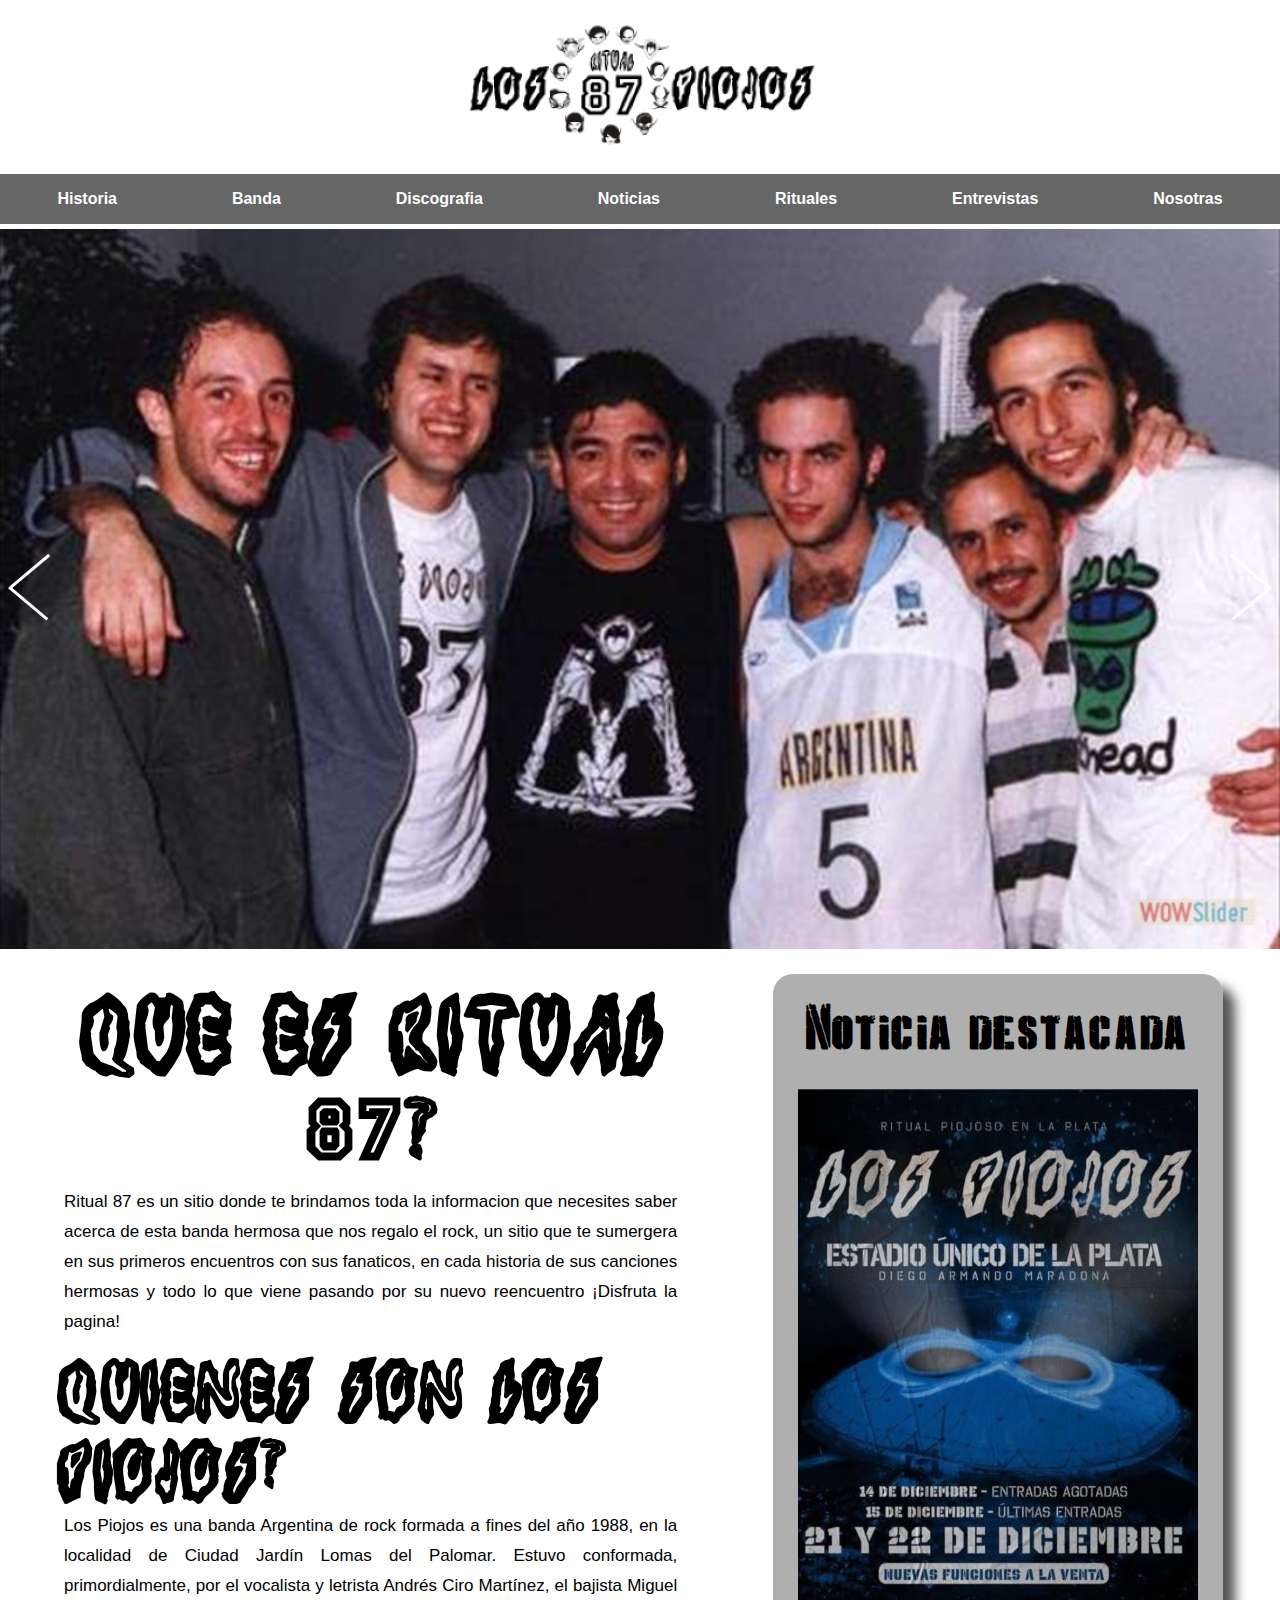
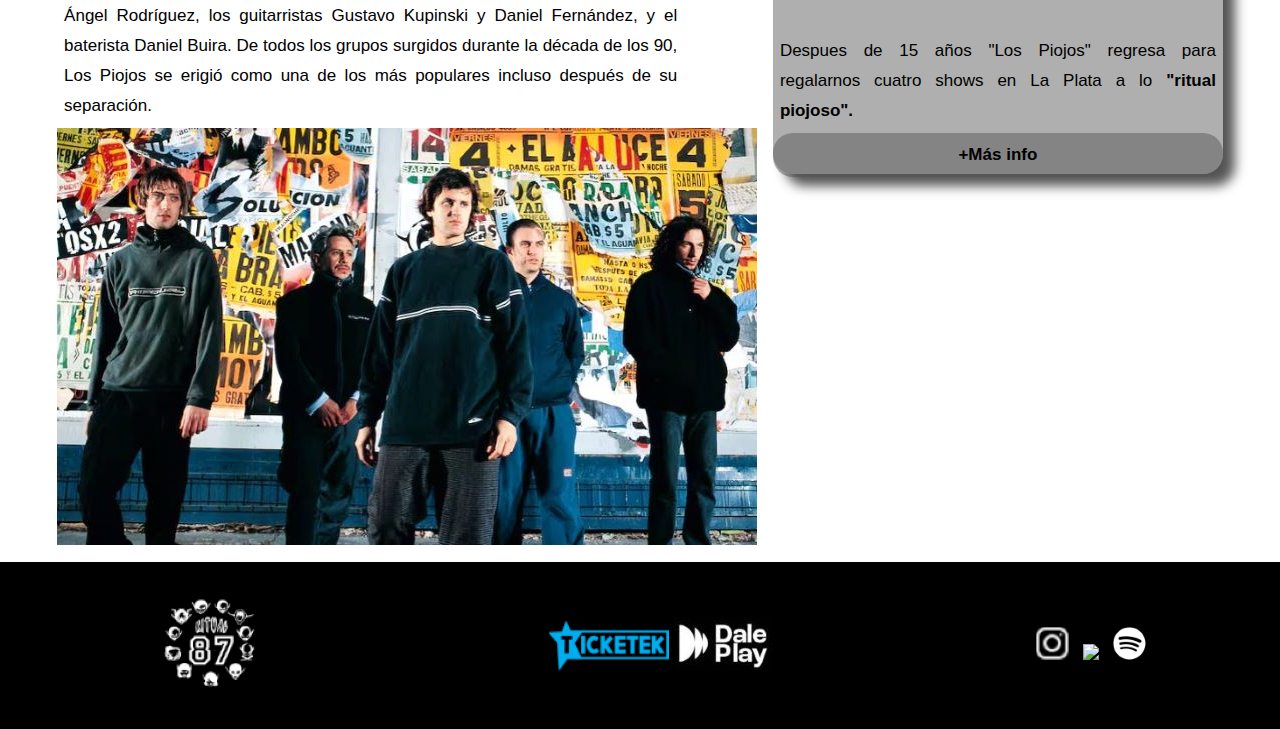
==== index.html @ 70a9d6fd "Add files via upload" ====
<!DOCTYPE html>
<html lang="es">
 <head> 
    <!-- Start WOWSlider.com HEAD section -->
		<link rel="stylesheet" type="text/css" href="engine1/style.css" />
		<script type="text/javascript" src="engine1/jquery.js"></script>
	<!-- End WOWSlider.com HEAD section -->
	<link href="estilos.css" rel="stylesheet" type="text/css">
	<link rel="icon" href="imagenes/logo/favicon2.ico">
	<meta charset="utf-8">
	<link rel="stylesheet" href="https://cdn.jsdelivr.net/npm/bootstrap-icons@1.11.3/font/bootstrap-icons.min.css">
	<title>Ritual 87-Inicio</title>
 </head>
 <body>
	<header>
	  <div class="uno">
		<div class="logo">
			<img src="imagenes/logo/logo2.png">
	    </div>
	  </div>
		<nav>
			<a href="historia.html">Historia</a>
			<a href="banda.html">Banda</a>
			<a href="discografia.html">Discografia</a>
			<a href="noticia.html">Noticias</a>
            <a href="ritual.html">Rituales</a>
            <a href="entrevistas.html">Entrevistas</a>
            <a href="nosotras.html">Nosotras</a> 			
			
		</nav>
	</header>
	<main>
    <section>
	<!-- Start WOWSlider.com BODY section -->
		<div id="wowslider-container1">
		<div class="ws_images"><ul>
		<li><img src="data1/images/maradonalospiojos.jpg" alt="" title="" id="wows1_0"/></li>
		<li><img src="data1/images/piojos1.jpg" alt="" title="" id="wows1_1"/></li>
		<li><img src="data1/images/piojos2.jpg" alt="" title="" id="wows1_2"/></li>
		<li><img src="data1/images/piojos3.jpg" alt="" title="" id="wows1_3"/></li>
		<li><img src="data1/images/recipiojoso.jpg" alt="" title="" id="wows1_4"/></li>
		</ul></div>
		</div>	
		<script type="text/javascript" src="engine1/wowslider.js"></script>
		<script type="text/javascript" src="engine1/script.js"></script>
	<!-- End WOWSlider.com BODY section -->
	  </section>
	   <aside>
	 <div class="info">
	    <h1>Que es ritual 87?</h1>
		<p>Ritual 87 es un sitio donde te brindamos toda la informacion que necesites saber acerca de esta banda 
		hermosa que nos regalo el rock, un sitio que te sumergera en sus primeros encuentros con sus fanaticos, 
		en cada historia de sus canciones hermosas 
		y todo lo que viene pasando por su nuevo reencuentro ¡Disfruta la pagina! </p>
		<h2>Quienes son los piojos?</h2>
		<p>Los Piojos es una banda Argentina de rock formada a fines del año 1988, en la localidad de Ciudad Jardín Lomas del Palomar.
		Estuvo conformada, primordialmente, por el vocalista y letrista Andrés Ciro Martínez, el bajista Miguel Ángel Rodríguez,
		los guitarristas Gustavo Kupinski y Daniel Fernández, y el baterista Daniel Buira. De todos los grupos surgidos durante 
		la década de los 90, Los Piojos se erigió como una de los más populares incluso después de su separación.</p> 
		<a href="https://youtu.be/IYLvpmd6HSY" target="_blanck"><img src="imagenes/banda/piojos.jpg"></a>
		
	</div>
	<div class="noti">
	    <h3>Noticia destacada</h3>
		<a href="https://admin.ticketek.com.ar/los-piojos/estadio-unico-diego-armando-maradona" title="comprar" target="_blanck"><img src="imagenes/noticia.jpg"></a>
		<p>Despues de 15 años "Los Piojos" regresa para regalarnos cuatro shows en La Plata a lo <strong>"ritual piojoso".</strong></p>
		<div class="mas"> <a href="noticia.html"><p>+Más info</p></a></div>
    </div>
	 </aside>
	</main>
    <footer>
		<div class="logo">
			<img src="imagenes/logo/logo3.png">
	    </div>
		<div class="sponsor">
			<img src="imagenes/promocion/tik.png">
			<img src="imagenes/promocion/dale.jpg">
	    </div>
		<div class="social">
			<a href="https://www.instagram.com/lospiojosoficial/" target="_blanck"><img src="imagenes/social/ig2.png"></a>
			<a href="https://x.com/piojosoficial?mx=2" target="_blanck"><img src="imagenes/social/twitter2.jpg"></a>
			<a href="https://open.spotify.com/intl-es/artist/0SnyKkoyBaB2fG8IJH4xmU?si=3-xsGi4MS5iKCGPTHKS7Hw" target="_blanck"><img src="imagenes/social/spotify2.png"></a>
		</div>
	</footer>
 </body>
</html>
---- engine1/style.css ----
/*
 *	generated by WOW Slider 9.0
 *	template Stream
 */
@import url(https://fonts.googleapis.com/css?family=PT+Sans&subset=latin,latin-ext);
#wowslider-container1 { 
	display: table;
	zoom: 1; 
	position: relative;
	width: 100%;
	max-width: 100%;
	max-height:720px;
	margin:5px auto 12.5px;
	z-index:90;
	text-align:left; /* reset align=center */
	font-size: 10px;
	text-shadow: none; /* fix some user styles */

	/* reset box-sizing (to boostrap friendly) */
	-webkit-box-sizing: content-box;
	-moz-box-sizing: content-box;
	box-sizing: content-box; 
}
* html #wowslider-container1{ width:1280px }
#wowslider-container1 .ws_images ul{
	position:relative;
	width: 10000%; 
	height:100%;
	left:0;
	list-style:none;
	margin:0;
	padding:0;
	border-spacing:0;
	overflow: visible;
	/*table-layout:fixed;*/
}
#wowslider-container1 .ws_images ul li{
	position: relative;
	width:1%;
	height:100%;
	line-height:0; /*opera*/
	overflow: hidden;
	float:left;
	/*font-size:0;*/
	padding:0 0 0 0 !important;
	margin:0 0 0 0 !important;
}

#wowslider-container1 .ws_images{
	position: relative;
	left:0;
	top:0;
	height:100%;
	max-height:720px;
	max-width: 100%;
	vertical-align: top;
	border:none;
	overflow: hidden;
}
#wowslider-container1 .ws_images ul a{
	width:100%;
	height:100%;
	max-height:720px;
	display:block;
	color:transparent;
}
#wowslider-container1 img{
	max-width: none !important;
}
#wowslider-container1 .ws_images .ws_list img,
#wowslider-container1 .ws_images > div > img{
	width:100%;
	border:none 0;
	max-width: none;
	padding:0;
	margin:0;
}
#wowslider-container1 .ws_images > div > img {
	max-height:720px;
}

#wowslider-container1 .ws_images iframe {
	position: absolute;
	z-index: -1;
}

#wowslider-container1 .ws-title > div {
	display: inline-block !important;
}

#wowslider-container1 a{ 
	text-decoration: none; 
	outline: none; 
	border: none; 
}

#wowslider-container1  .ws_bullets { 
	float: left;
	position:absolute;
	z-index:70;
}
#wowslider-container1  .ws_bullets div{
	position:relative;
	float:left;
	font-size: 0px;
}
/* compatibility with Joomla styles */
#wowslider-container1  .ws_bullets a {
	line-height: 0;
}

#wowslider-container1  .ws_script{
	display:none;
}
#wowslider-container1 sound, 
#wowslider-container1 object{
	position:absolute;
}

/* prevent some of users reset styles */
#wowslider-container1 .ws_effect {
	position: static;
	width: 100%;
	height: 100%;
}

#wowslider-container1 .ws_photoItem {
	border: 2em solid #fff;
	margin-left: -2em;
	margin-top: -2em;
}
#wowslider-container1 .ws_cube_side {
	background: #A6A5A9;
}


#wowslider-container1.ws_gestures {
	cursor: -webkit-grab;
	cursor: -moz-grab;
	cursor: url("[data-uri]"), move;
}
#wowslider-container1.ws_gestures.ws_grabbing {
	cursor: -webkit-grabbing;
	cursor: -moz-grabbing;
	cursor: url("[data-uri]"), move;
}

/* hide controls when video start play */
#wowslider-container1.ws_video_playing .ws_bullets,
#wowslider-container1.ws_video_playing .ws_fullscreen,
#wowslider-container1.ws_video_playing .ws_next,
#wowslider-container1.ws_video_playing .ws_prev {
	display: none;
}


/* youtube/vimeo buttons */
#wowslider-container1 .ws_video_btn {
	position: absolute;
	display: none;
	cursor: pointer;
	top: 0;
	left: 0;
	width: 100%;
	height: 100%;
	z-index: 55;
}
#wowslider-container1 .ws_video_btn.ws_youtube,
#wowslider-container1 .ws_video_btn.ws_vimeo {
	display: block;
}
#wowslider-container1 .ws_video_btn div {
	position: absolute;
	background-image: url(./playvideo.png);
	background-size: 200%;
	top: 50%;
	left: 50%;
	width: 7em;
	height: 5em;
	margin-left: -3.5em;
	margin-top: -2.5em;
}
#wowslider-container1 .ws_video_btn.ws_youtube div {
	background-position: 0 0;
}
#wowslider-container1 .ws_video_btn.ws_youtube:hover div {
	background-position: 100% 0;
}
#wowslider-container1 .ws_video_btn.ws_vimeo div {
	background-position: 0 100%;
}
#wowslider-container1 .ws_video_btn.ws_vimeo:hover div {
	background-position: 100% 100%;
}

#wowslider-container1 .ws_playpause.ws_hide {
	display: none !important;
}
#wowslider-container1  .ws_bullets { 
	padding: 15px 0; 
}
#wowslider-container1 .ws_bullets a { 
	width:12px;
	height:12px;
	border-radius: 50%;
	background: #34495E;
	float: left; 
	text-indent: -4000px; 
	position:relative;
	margin-left:5px;
	color:transparent;
}
#wowslider-container1 .ws_bullets a.ws_selbull{
	background: #ffffff;
	color:#ffffff;
}
#wowslider-container1 a.ws_next, #wowslider-container1 a.ws_prev {
	position: absolute;
	top: 50%;
	height: 7em;
	margin-top: -3.5em;
	width: 5em;
	z-index: 60;
}
#wowslider-container1 a.ws_next{
	right:0;
}

#wowslider-container1 a.ws_next span i:after,
#wowslider-container1 a.ws_next span b:after,
#wowslider-container1 a.ws_next span i:before,
#wowslider-container1 a.ws_next span b:before,
#wowslider-container1 a.ws_prev span i:after,
#wowslider-container1 a.ws_prev span b:after,
#wowslider-container1 a.ws_prev span i:before,
#wowslider-container1 a.ws_prev span b:before{
	content: '';
	position: absolute;
	width: 100%;
	height: .3em;
	background: #ffffff;
	top: 3.2em;
	-webkit-transition: .3s all ease-in-out;
	transition: .3s all ease-in-out;

	/* Fix  */
	-webkit-backface-visibility: hidden;
	backface-visibility: hidden;
	outline: 1px solid transparent;
}
#wowslider-container1 a.ws_next span b:after,
#wowslider-container1 a.ws_next span b:before,
#wowslider-container1 a.ws_prev span b:after,
#wowslider-container1 a.ws_prev span b:before{
	background: #34495E;
	width: 0;
}
#wowslider-container1 a.ws_next span i:after,
#wowslider-container1 a.ws_next span b:after,
#wowslider-container1 a.ws_prev span i:after,
#wowslider-container1 a.ws_prev span b:after{
	-webkit-transform: rotate(40deg);
	-ms-transform: rotate(40deg);
	transform: rotate(40deg);
}
#wowslider-container1 a.ws_next span i:before,
#wowslider-container1 a.ws_next span b:before,
#wowslider-container1 a.ws_prev span i:before,
#wowslider-container1 a.ws_prev span b:before{
	-webkit-transform: rotate(-40deg);
	-ms-transform: rotate(-40deg);
	transform: rotate(-40deg);
}

#wowslider-container1 a.ws_prev span i:after,
#wowslider-container1 a.ws_prev span i:before,
#wowslider-container1 a.ws_prev span b:after,
#wowslider-container1 a.ws_prev span b:before{
	-webkit-transform-origin: 0 0;
	-ms-transform-origin: 0 0;
	transform-origin: 0 0;
	left: 1em;
}
#wowslider-container1 a.ws_next span i:after,
#wowslider-container1 a.ws_next span i:before,
#wowslider-container1 a.ws_next span b:after,
#wowslider-container1 a.ws_next span b:before{
	-webkit-transform-origin: 100% 0;
	-ms-transform-origin: 100% 0;
	transform-origin: 100% 0;
	right: 1em;
}

#wowslider-container1 a.ws_next:hover span i:before,
#wowslider-container1 a.ws_next:hover span b:before,
#wowslider-container1 a.ws_prev:hover span i:before,
#wowslider-container1 a.ws_prev:hover span b:before{
	-webkit-transform: rotate(-30deg);
	-ms-transform: rotate(-30deg);
	transform: rotate(-30deg);
}
#wowslider-container1 a.ws_next:hover span i:after,
#wowslider-container1 a.ws_next:hover span b:after,
#wowslider-container1 a.ws_prev:hover span i:after,
#wowslider-container1 a.ws_prev:hover span b:after{
	-webkit-transform: rotate(30deg);
	-ms-transform: rotate(30deg);
	transform: rotate(30deg);
}
#wowslider-container1 a.ws_prev:hover span b:after,
#wowslider-container1 a.ws_prev:hover span b:before,
#wowslider-container1 a.ws_next:hover span b:after,
#wowslider-container1 a.ws_next:hover span b:before{
	width:100%;
}

/*playpause*/
#wowslider-container1 .ws_playpause {
    position: absolute;
    width: 3em;
    height: 2em;
    top: 1.5em;
    left: 0.5em;
    z-index: 59;
}

#wowslider-container1 .ws_pause span i, #wowslider-container1 .ws_pause span b{
	position: absolute;
  	width: 0.2em;
  	height: 2em;
  	background: #ffffff;
	-webkit-transition: background 300ms ease-in-out;
	transition: background 300ms ease-in-out;
}

#wowslider-container1 .ws_pause span i{
	left: 1.4em;
}

#wowslider-container1 .ws_pause span b{
	left: 2.1em;
}


#wowslider-container1 .ws_play span{
	border: solid transparent;
	position: absolute;
  	pointer-events: none;
	border-left-color: #ffffff;
	border-width: 10px;
	top: 0;
	left: 1.4em;
	-webkit-transition:  border-left-color 300ms ease-in-out;
	transition:  border-left-color 300ms ease-in-out;
}

#wowslider-container1 .ws_pause:hover span i, #wowslider-container1 .ws_pause:hover span b{
	background: #34495E;
}
#wowslider-container1 .ws_play:hover span{
	border-left-color: #34495E;
}
/* bottom center */
#wowslider-container1  .ws_bullets {
    bottom: 0px;
	left:50%;
}
#wowslider-container1  .ws_bullets div{
	left:-50%;
}
#wowslider-container1 .ws_bulframe span {
	visibility: visible;
	opacity: 1;
	position: absolute;
	width: 0;
	height: 0;
	border-left: 5px solid transparent;
	border-right: 5px solid transparent;
	border-top: 5px solid #ffffff;
	bottom: -5px;
	margin-left: -5px;
	left: 50%;
}#wowslider-container1 .ws-title{
	position: absolute;
	font: 1.8em 'PT Sans', sans-serif;	
	margin-right:10em;
	z-index: 50;
    color: #34495E;
	background: none;
	padding: 30px;
	bottom: 0px;
	top: auto;
	opacity: 1;
}
#wowslider-container1 .ws-title div,#wowslider-container1 .ws-title span{
	display:inline-block;
	background-color:#ffffff;
}
#wowslider-container1 .ws-title div{
	display:block;
	margin-top:0.5em;
	font-size: 0.8em;
	line-height: 1.15em;
	padding: 5px 20px;
}
#wowslider-container1 .ws-title span{
	font-size: 1.6em;
	padding: 10px 20px;
}#wowslider-container1 .ws_images > ul{
	animation: wsBasic 20s infinite;
	-moz-animation: wsBasic 20s infinite;
	-webkit-animation: wsBasic 20s infinite;
}
@keyframes wsBasic{0%{left:-0%} 10%{left:-0%} 20%{left:-100%} 30%{left:-100%} 40%{left:-200%} 50%{left:-200%} 60%{left:-300%} 70%{left:-300%} 80%{left:-400%} 90%{left:-400%} }
@-moz-keyframes wsBasic{0%{left:-0%} 10%{left:-0%} 20%{left:-100%} 30%{left:-100%} 40%{left:-200%} 50%{left:-200%} 60%{left:-300%} 70%{left:-300%} 80%{left:-400%} 90%{left:-400%} }
@-webkit-keyframes wsBasic{0%{left:-0%} 10%{left:-0%} 20%{left:-100%} 30%{left:-100%} 40%{left:-200%} 50%{left:-200%} 60%{left:-300%} 70%{left:-300%} 80%{left:-400%} 90%{left:-400%} }


* html #wowslider-container1 .ws_shadow{/*ie6*/
	background:none;
	filter:progid:DXImageTransform.Microsoft.AlphaImageLoader( src='engine1//bg.png', sizingMethod='scale');
}
*+html #wowslider-container1 .ws_shadow{/*ie7*/
	background:none;
	filter:progid:DXImageTransform.Microsoft.AlphaImageLoader( src='engine1//bg.png', sizingMethod='scale');
}
#wowslider-container1 .ws_bullets  a img{
	text-indent:0;
	display:block;
	bottom:15px;
	left:-43px;
	visibility:hidden;
	position:absolute;
    border: 5px solid #FFFFFF;
	max-width:none;
}
#wowslider-container1 .ws_bullets a:hover img{
	visibility:visible;
}

#wowslider-container1 .ws_bulframe div div{
	height:48px;
	overflow:visible;
	position:relative;
}
#wowslider-container1 .ws_bulframe div {
	left:0;
	overflow:hidden;
	position:relative;
	width:85px;
	background-color:#FFFFFF;
}
#wowslider-container1  .ws_bullets .ws_bulframe{
	display:none;
	bottom:18px;
	margin-left:6px;
	overflow:visible;
	position:absolute;
	cursor:pointer;
    border: 0px solid #FFFFFF;
}#wowslider-container1 .ws_bulframe div div{
	height: auto;
}

@media all and (max-width:760px) {
	#wowslider-container1 .ws_fullscreen {
		display: block;
	}
}
@media all and (max-width:400px){
	#wowslider-container1 .ws_controls,
	#wowslider-container1 .ws_bullets,
	#wowslider-container1 .ws_thumbs{
		display: none
	}
}
---- estilos.css ----
@font-face{
      font-family:piojos;
	  src :url("fuentes/piojos.ttf");
}
@font-face{
      font-family:kripton;
	  src :url("fuentes/kripton.ttf");
}
@font-face{
      font-family:PROGRESS PERSONAL USE;
	  src :url("fuentes/PROGRESS PERSONAL USE.ttf");
}
*{
	margin:0;
}
body{
	margin:0;
}
header{
	display:flex;
	height:auto;
	margin:auto;
	align-items: center;
	justify-content: space-around;
	flex-direction: column;
}
main {
    display: flex;
	flex-direction: row;
	align-items: center;
	justify-content: space-around;
}
h1{
	font-family:piojos;
	text-align:center;
	font-size:90px;
	
}
.social img{
	padding:5px;
}
.logo{
	margin:21px;
}
.uno{
	display:flex;
	flex-direction:row;
	align-items: center;
}
nav{
	display:flex;
	height:50px;
	justify-content: space-around;
	align-items: center;
	width:100%;
	margin:auto;
	background-color:#666;
	
}
nav a:link, nav a:visited{
	font-family:sans-serif;
	font-size:16px;
	font-weight:bold;
	text-decoration:none;
	transition:color 1s;
	color:white;
}
nav a:hover{
	color:black;
	font-size:20px;
}
main{
	display:flex; 
	flex-direction:column; 
	align-items: center;
}
section{
	width:100%;
	height:auto;
	display:flex;
	flex-direction: column;
}
section img{
	    width:100%;
		margin:auto;
		height:auto;
}
aside{
	width:98%;
	height:auto;
	display:flex;
	margin:auto;
	padding:1%;
	flex-direction: row; 
	justify-content: space-around;
}
.noti{
	width:450px;
	height:800px;
	display:flex;
	flex-direction: column;
	background-color:#55555578;
	border-radius:20px;
	box-shadow:12px 12px 12px #555;
	
}
.noti img{
	height:auto;
	margin:25px;
	
}
h2{
	font-size:70px;
	font-family:piojos;
}
.h2{
	font-family:PROGRESS PERSONAL USE;
	font-size:70px;
}
p{
	font-size:17px;
	line-height:30px;
	padding:7px;
	text-align:justify;
	font-family:sans-serif;
	
}
.mas a:hover{
	color:white;
	font-size:20px;
	font-family:sans-serif;
}
.mas a:link, a:visited{
	color:black;
	font-size:16px;
	font-weight:bold;
	text-decoration:none;
	transition:color 1s;
	font-family:sans-serif;
}
.info{
	width:50%;
	height:auto;
	
}
h3{
	font-family:kripton;
	font-size:30px;
	text-align:center;
}
.mas p{
	height:auto;
	text-align:center;
	font-family:sans-serif;
	
}
.mas{
	background-color:#55555578;
	border-radius:20px
    
}	
footer{
	background-color:black;
	display:flex;
	flex-direction: row; 
	justify-content: space-around;
	align-items: center;
}
.discografia{
	display:flex;
	flex-direction: column;
	margin:20px;
}
.discos{
	padding: 5%;
	display:flex;
	flex-direction:row;
	flex-wrap: wrap;
	justify-content:center;
}
.historia{
    display:flex;
    flex-direction: row;
    align-items:center;
	justify-content: space-around;
}
.img{
    height:auto;
	margin:40px;
	width:40%;
	display:flex;
	flex-direction: column;
	justify-content: space-around;
	align-items: center;
	align-content: space-around;
}
.img img{
	  margin:12%;
}

.texto{
	display:flex;
	flex-direction:column;
	width:60%;
	height:auto;
	margin:2%;
}
.texto p{
	line-height:30px;
	padding:7px;
	text-align:justify;
	font-family:sans-serif;
}
.tarjetita h3{
	font-size:15px;
	text-align:center;
	font-family:sans-serif;
	margin:2%;
}
.tarjetita{
	border-style: solid;
	border-color:#b7b6b68a;
	border-radius:20px;
	margin:6px;
	padding:1%;
	text-align:center;
	display:flex;
	flex-direction: column;
	width:20%;
	height:auto;
	align-items:center;
}
.noticias{
	display:flex;
	width:100%;
	height:auto;
	flex-direction: row;
	justify-content: space-around;
	align-items: center;
}
.banner img{
	width:100%;
	height:auto;
}
.contenedor{
	display:flex;
	flex-direction: row;
	align-items: flex-start;
	justify-content: space-around;
	flex-wrap: nowrap;
	align-content: space-around;
}
/* From Uiverse.io by joe-watson-sbf */ 
.flip-card {
  background-color: transparent;
  width: 254px;
  height: 254px;
  perspective: 1000px;
  font-family: sans-serif;
  margin:40px;
}

.title {
  font-size: 1.5em;
  font-weight: 900;
  text-align: center;
  margin: 0;
}

.flip-card-inner {
  position: relative;
  width: 100%;
  height: 100%;
  text-align: center;
  transition: transform 0.8s;
  transform-style: preserve-3d;
}

.flip-card:hover .flip-card-inner {
  transform: rotateY(180deg);
}

.flip-card-front, .flip-card-back {
  box-shadow: 0 8px 14px 0 black;
  position: absolute;
  display: flex;
  flex-direction: column;
  justify-content: center;
  width: 100%;
  height: 100%;
  -webkit-backface-visibility: hidden;
  backface-visibility: hidden;
  border: 1px solid #57535100;
  border-radius: 1rem;
}
.flip-card-front img{
	 width: 254px;
	 border-radius: 1rem;
  height: 254px;
}
.flip-card-front {
  background: linear-gradient(120deg, #f7f7f7 60%, rgb(255 255 255) 88%, rgb(255 255 255) 40%, rgb(0 0 0 / 0%) 48%);
  color: coral;
}

.flip-card-back {
  background: linear-gradient(120deg, #f7f7f7 60%, rgb(255 255 255) 88%, rgb(255 255 255) 40%, rgb(0 0 0 / 0%) 48%);
  color: #000000;
  transform: rotateY(180deg);
}
.show img{
	width:40%;
	height:auto;
	margin:50px;
}

.flip-card-back a:link, a:visited{
	font-family:sans-serif;
	font-size:16px;
	font-weight:bold;
	text-decoration:none;
	transition:font-size 1s;
	color:black;
}
.flip-card-back a:hover{
	font-size:20px;
}

.contenedor2{
	display:flex;
	flex-direction: row;
	justify-content: space-around;
	align-items: center;
}
.text{
	width:40%;
	height:auto;
}
.flip-card-back p{
	font-family:sans-serif;
}
iframe{
 margin:12px;
}

/* From Uiverse.io by vamsidevendrakumar */ 
.card {
  width: 400px;
  height: 300px;
  margin:10px;
}

.card-inner {
  width: 100%;
  height: 100%;
  position: relative;
  transform-style: preserve-3d;
  transition: transform 0.999s;
}

.card:hover .card-inner {
  transform: rotateY(180deg);
}

.card-front,
.card-back {
  position: absolute;
  width: 100%;
  height: 100%;
  backface-visibility: hidden;
}

.card-front {
  background-color: black;
  color: #fff;
  font-family:piojos;
  display: flex;
  align-items: center;
  border-radius: 10px;
  justify-content: center;
  font-size: 24px;
  transform: rotateY(0deg);
}
.card-front p{
	font-size:25px;
	font-family:sans-serif;
}
.card-back {
  background-image:url(imagenes/fondo.jpg);
  color: #fff;
  display: flex;
  align-items: center;
  border-radius: 10px;
  justify-content: center;
  font-size: 24px;
  transform: rotateY(180deg);
}
.card-back p{
	font-family:sans-serif;
	font-weight:bold;
}
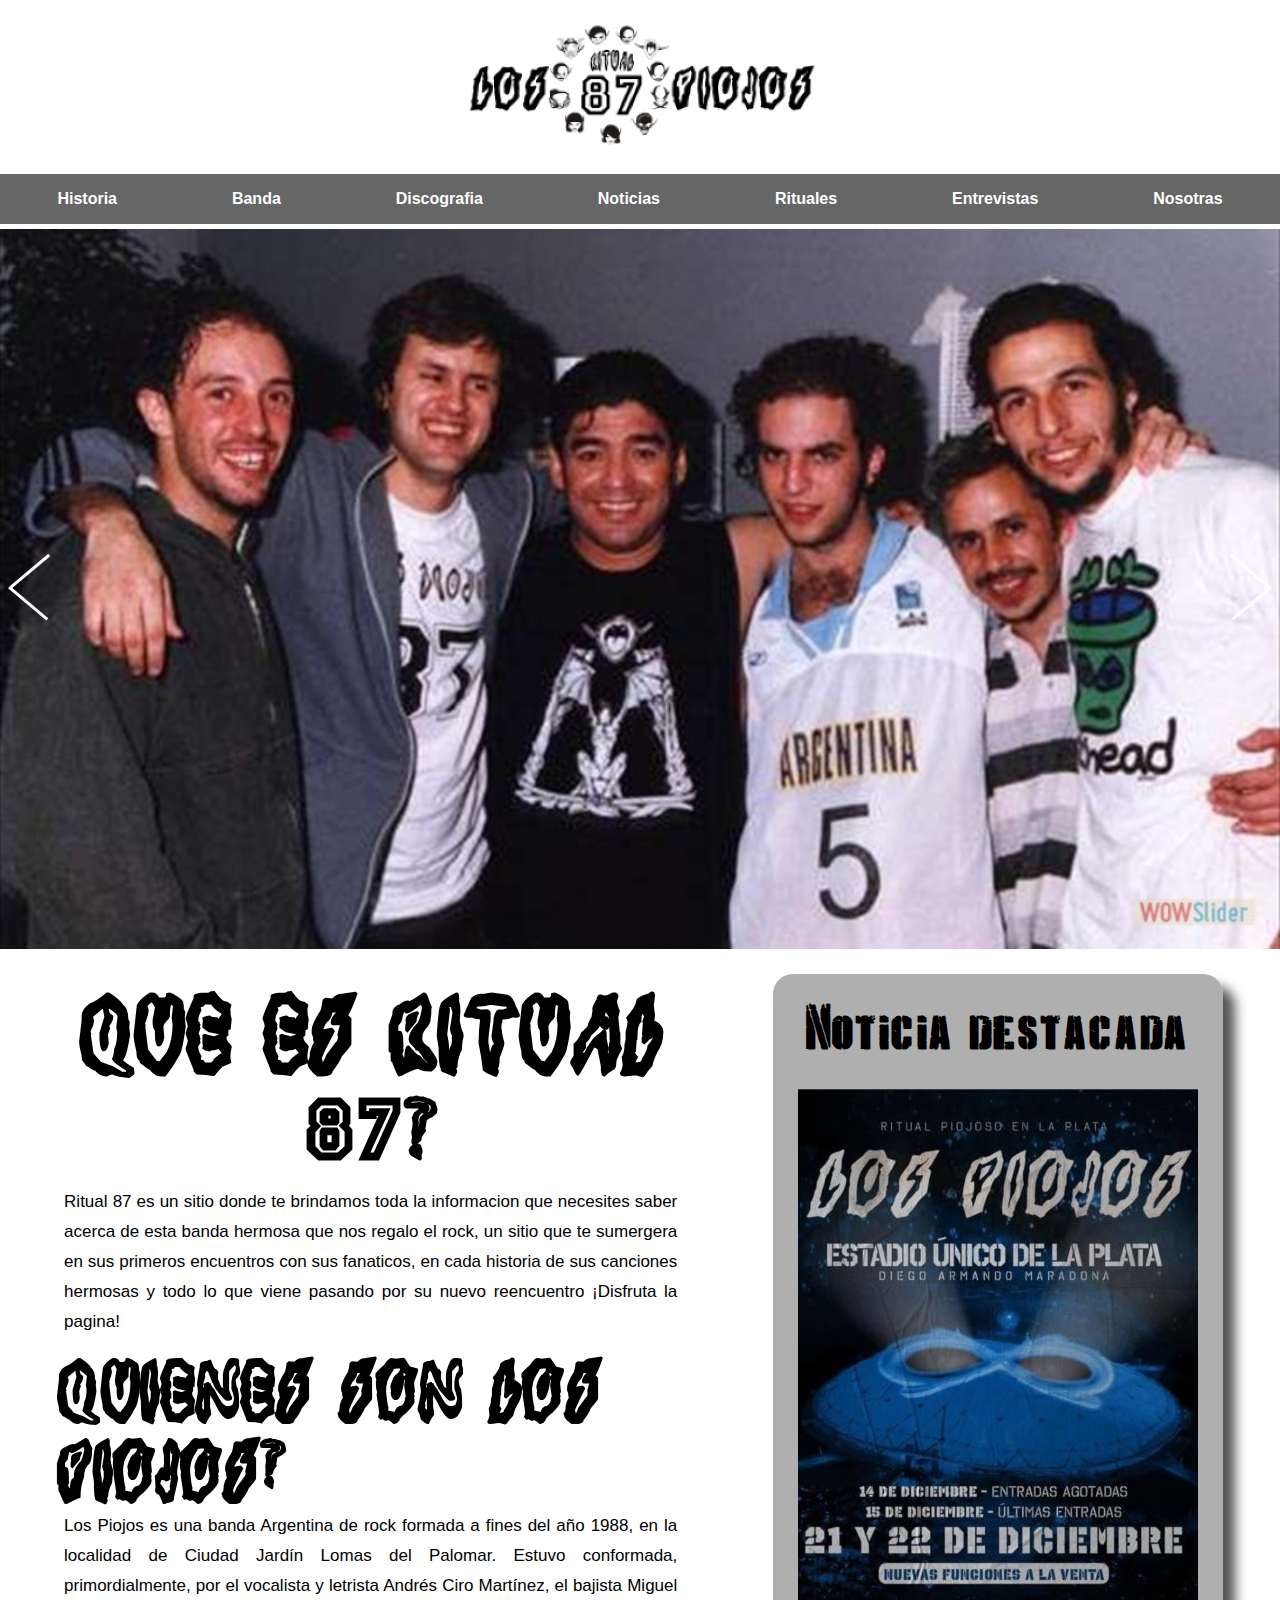
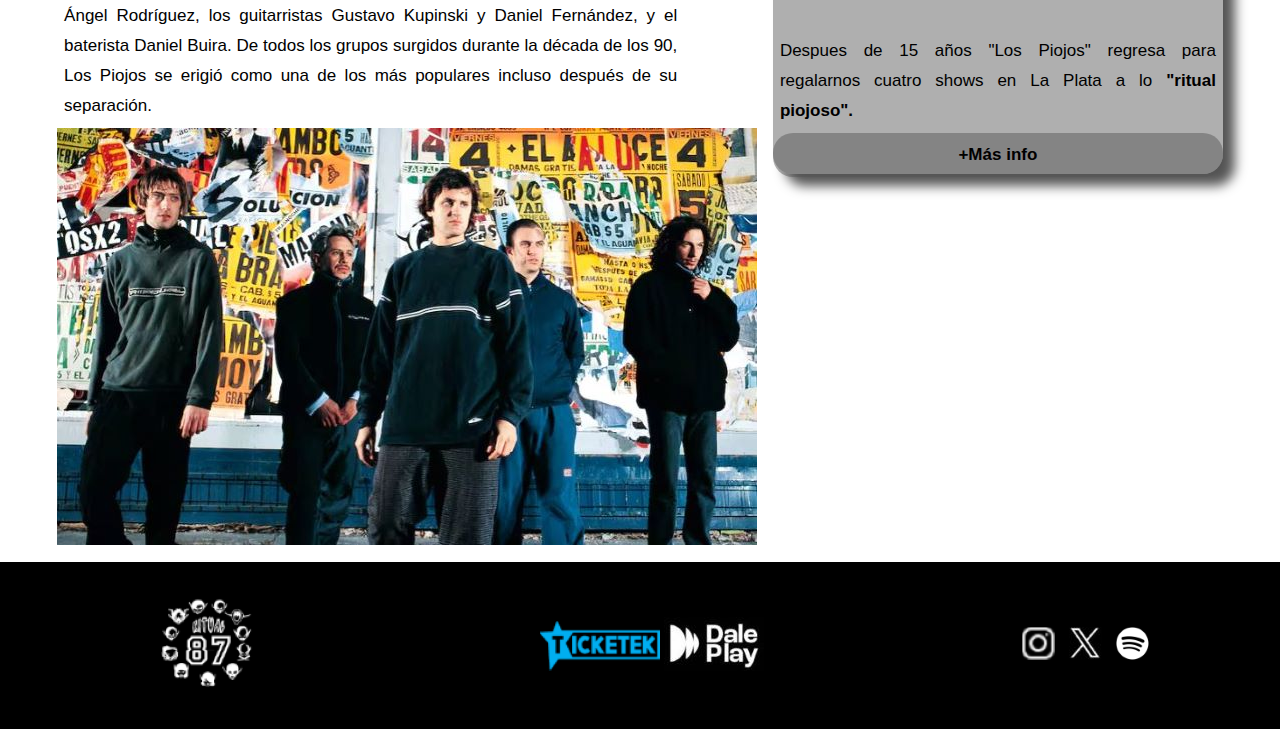
==== commit c521ad68: "Update index.html" ====
--- a/index.html
+++ b/index.html
@@ -78,7 +78,7 @@
 	    </div>
 		<div class="social">
 			<a href="https://www.instagram.com/lospiojosoficial/" target="_blanck"><img src="imagenes/social/ig2.png"></a>
-			<a href="https://x.com/piojosoficial?mx=2" target="_blanck"><img src="imagenes/social/twitter2.jpg"></a>
+			<a href="https://x.com/piojosoficial?mx=2" target="_blanck"><img src="imagenes/social/twitter2.JPG"></a>
 			<a href="https://open.spotify.com/intl-es/artist/0SnyKkoyBaB2fG8IJH4xmU?si=3-xsGi4MS5iKCGPTHKS7Hw" target="_blanck"><img src="imagenes/social/spotify2.png"></a>
 		</div>
 	</footer>
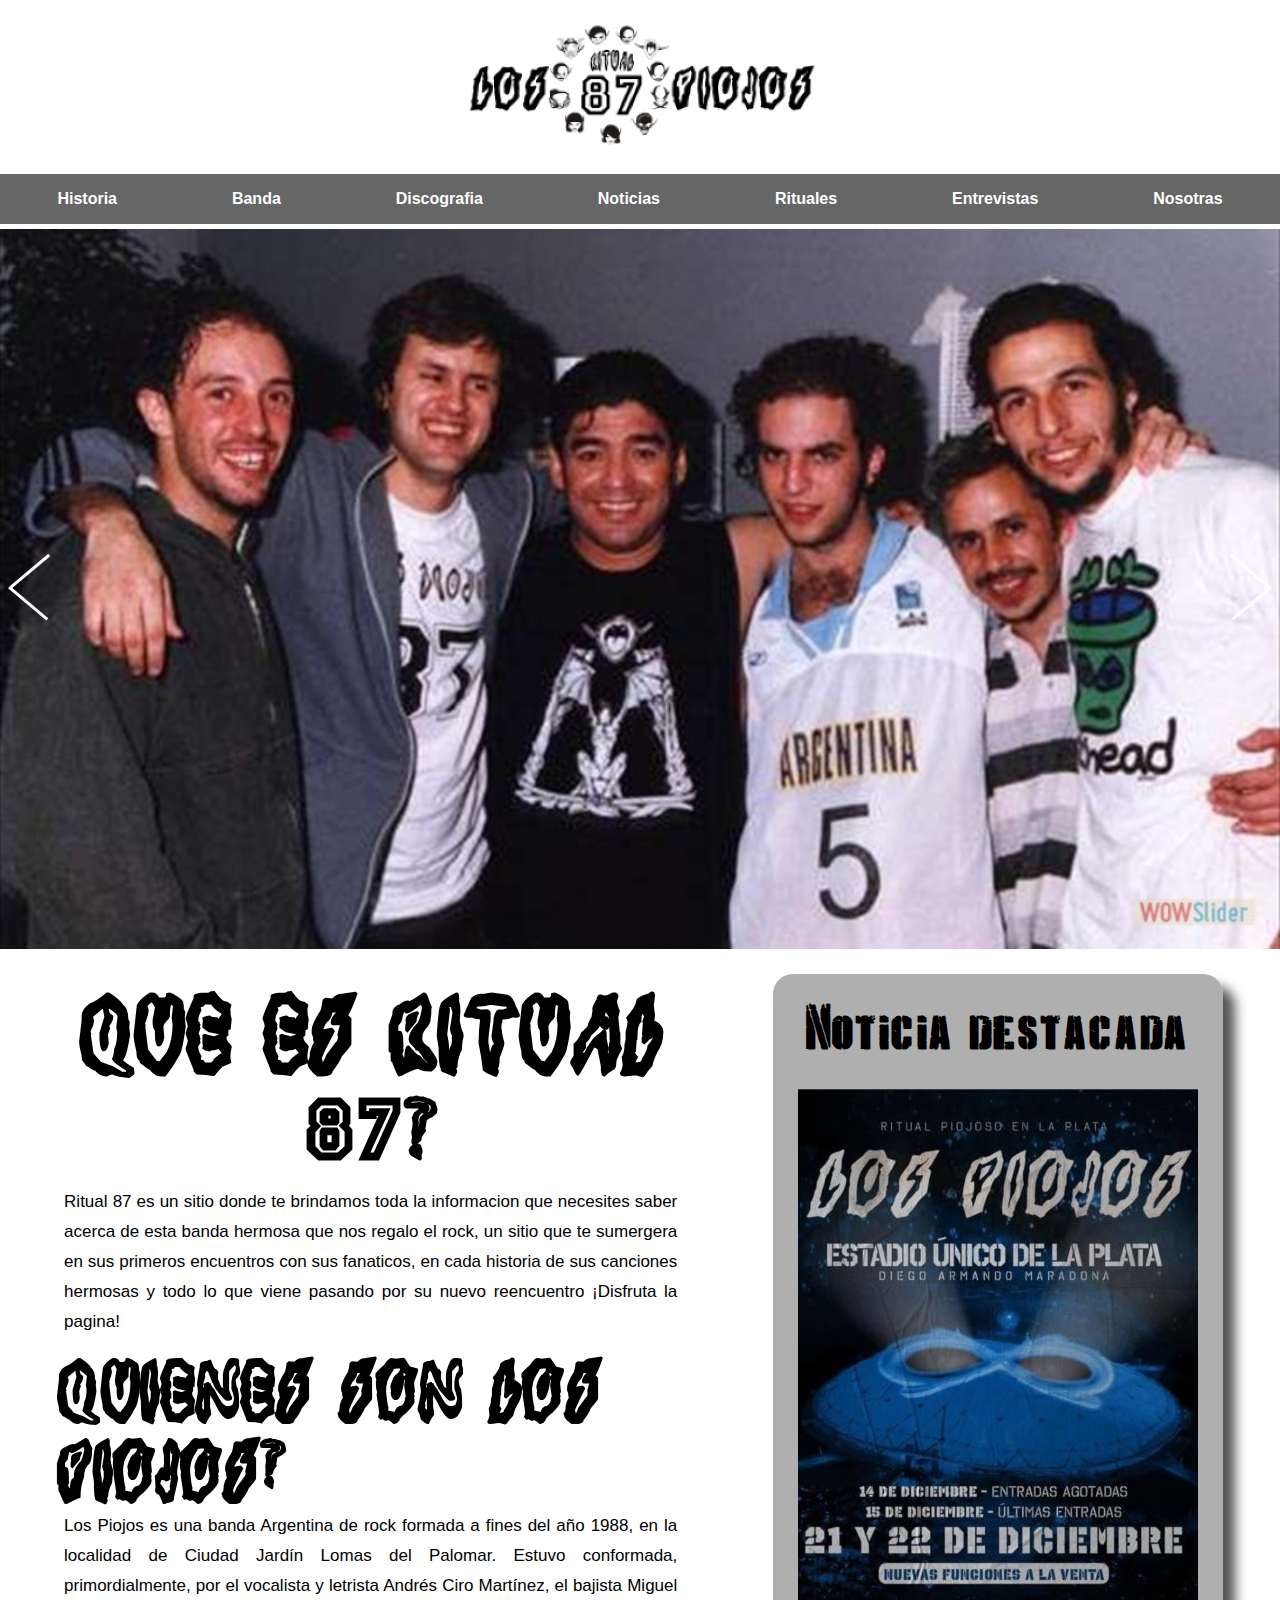
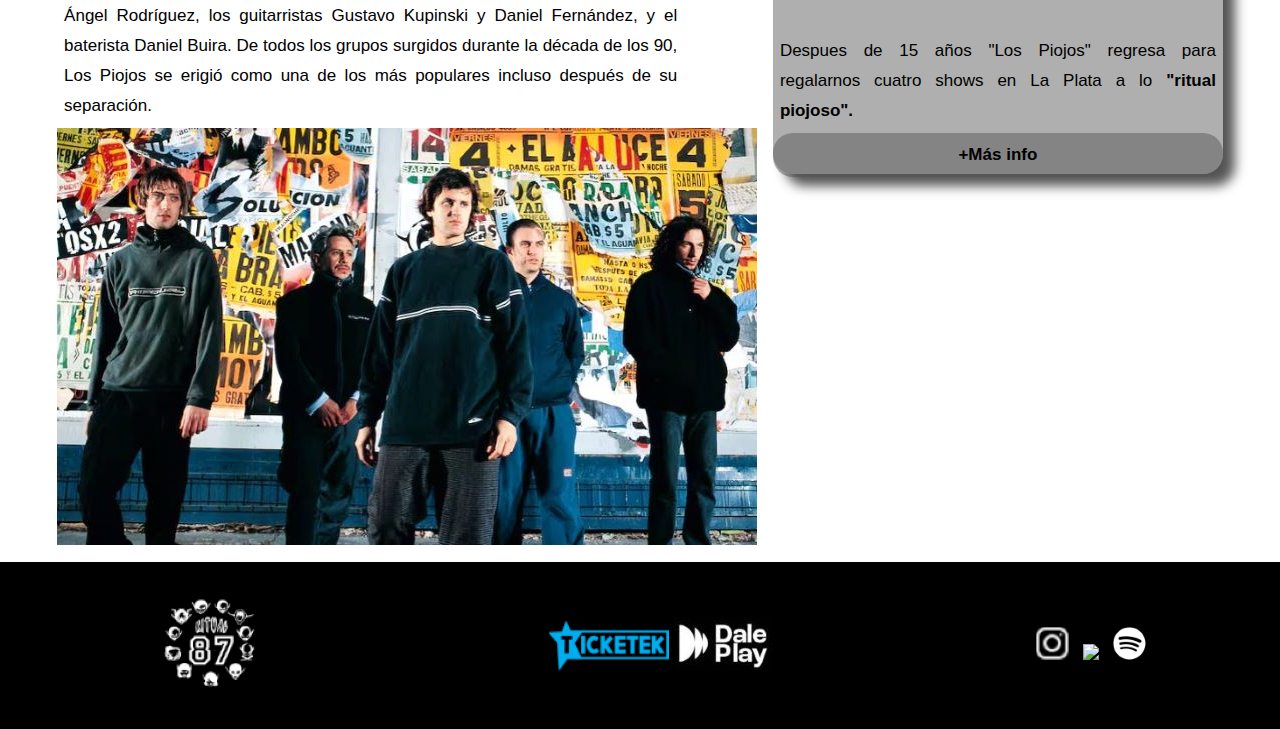
==== commit 579c8213: "Update index.html" ====
--- a/index.html
+++ b/index.html
@@ -78,7 +78,7 @@
 	    </div>
 		<div class="social">
 			<a href="https://www.instagram.com/lospiojosoficial/" target="_blanck"><img src="imagenes/social/ig2.png"></a>
-			<a href="https://x.com/piojosoficial?mx=2" target="_blanck"><img src="imagenes/social/twitter2.JPG"></a>
+			<a href="https://x.com/piojosoficial?mx=2" target="_blanck"><img src="imagenes/social/twitter2.jpg"></a>
 			<a href="https://open.spotify.com/intl-es/artist/0SnyKkoyBaB2fG8IJH4xmU?si=3-xsGi4MS5iKCGPTHKS7Hw" target="_blanck"><img src="imagenes/social/spotify2.png"></a>
 		</div>
 	</footer>
